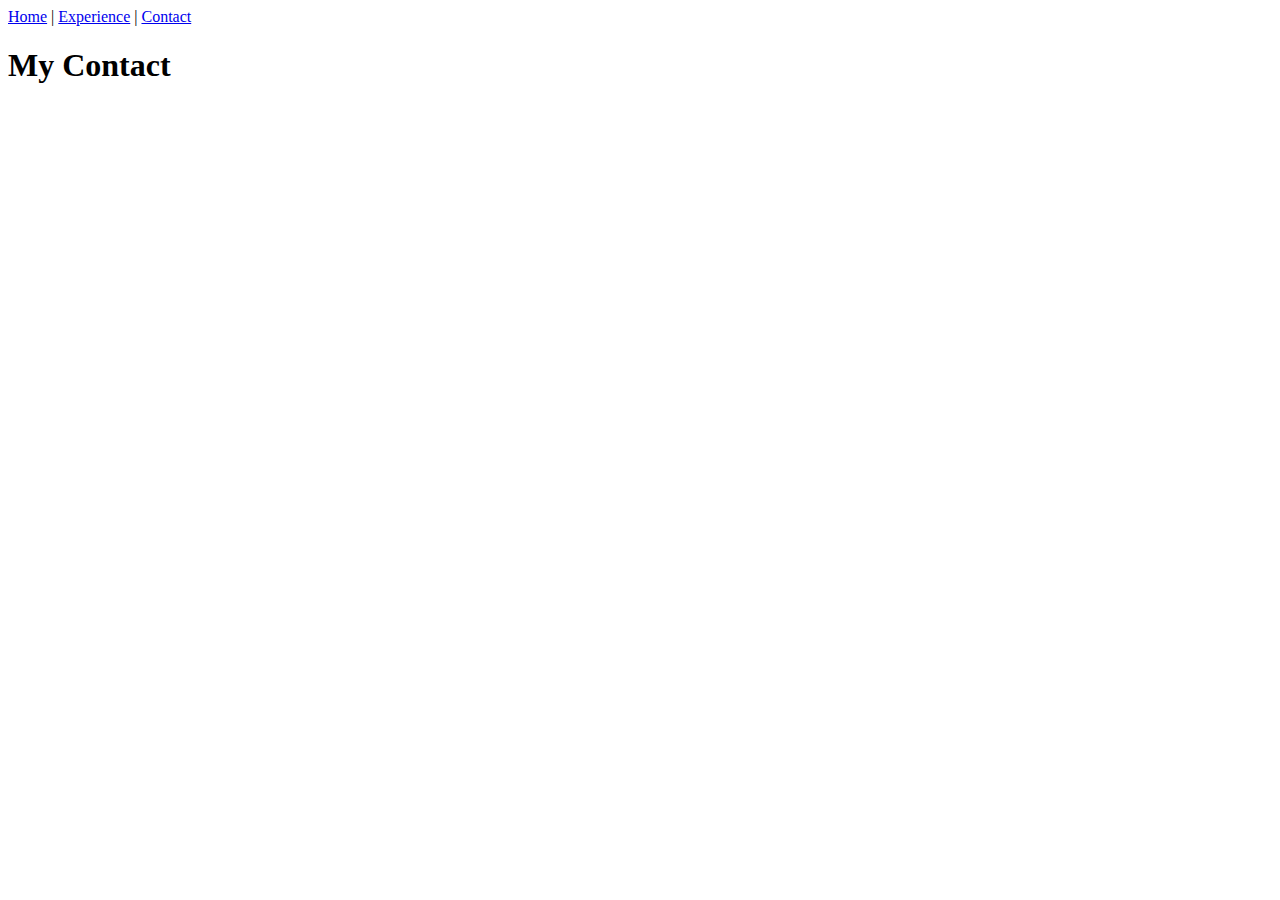
==== contact.html @ 08b33840 "เทสๆ" ====
<!DOCTYPE html>
<html lang="en">
<head>
    <meta charset="UTF-8">
    <meta name="viewport" content="width=device-width, initial-scale=1.0">
    <title>Contact</title>
</head>
<body>
    <div>
        <a href="index.html">Home</a>  |  <a href="experience.html">Experience</a> |  <a href="contact.html">Contact</a> 
    </div>
    <h1>My Contact</h1>
</body>
</html>
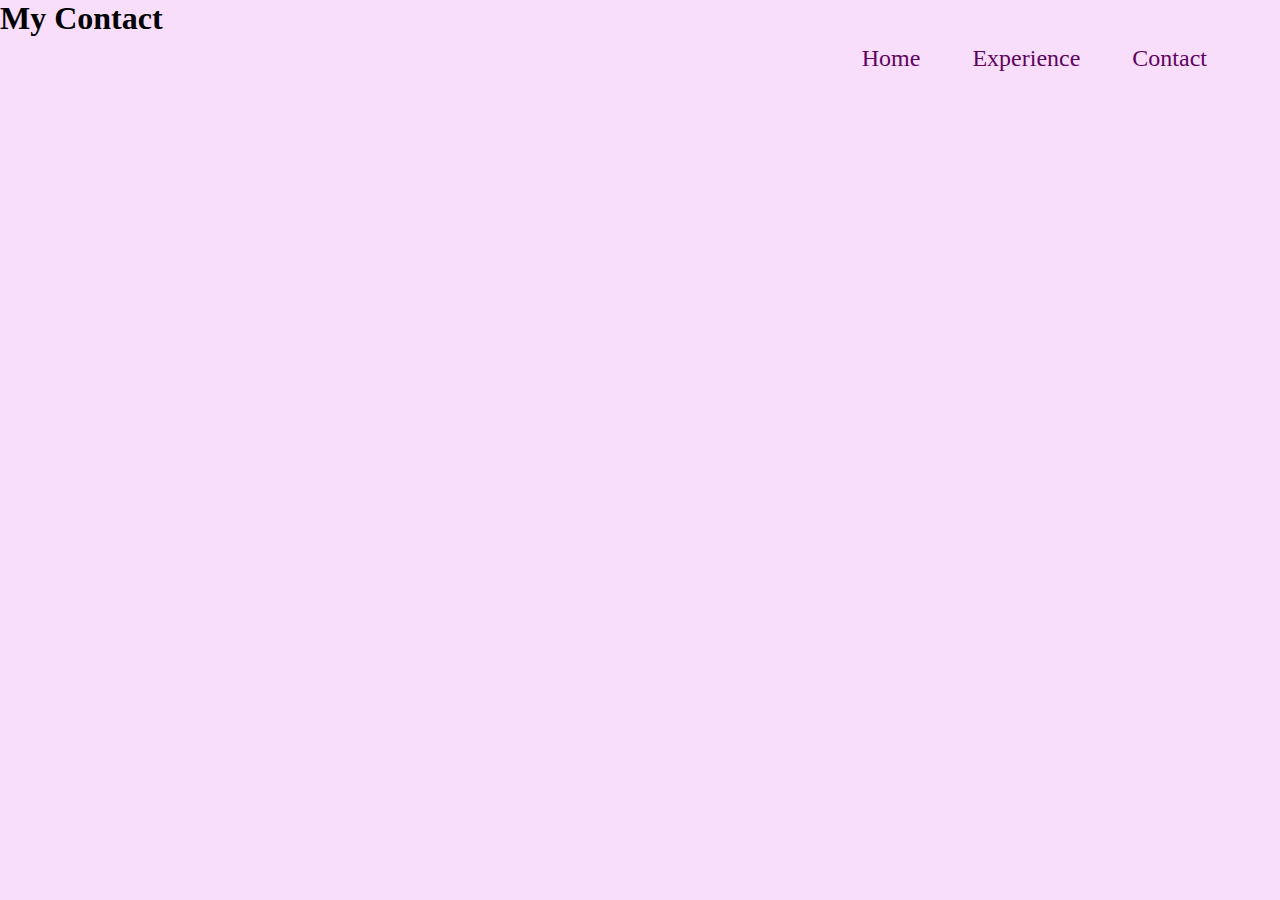
==== commit 8f3e8046: "update nidnoy" ====
--- a/contact.html
+++ b/contact.html
@@ -4,11 +4,18 @@
     <meta charset="UTF-8">
     <meta name="viewport" content="width=device-width, initial-scale=1.0">
     <title>Contact</title>
+    <link rel="stylesheet" href="./css/style.css">
 </head>
 <body>
-    <div>
-        <a href="index.html">Home</a>  |  <a href="experience.html">Experience</a> |  <a href="contact.html">Contact</a> 
-    </div>
+    <header>
+        <div class="main">
+            <ul>
+              <li><a href="index.html">Home</a></li>
+              <li><a href="experience.html">Experience</a></li>
+              <li><a href="contact.html">Contact</a></li>
+            </ul>
+        </div>
+      </header>
     <h1>My Contact</h1>
 </body>
 </html>--- a/css/style.css
+++ b/css/style.css
@@ -0,0 +1,55 @@
+*{
+    margin: 0px;
+    padding: 0px;
+    font-family: "Sanchez";
+}
+
+header{
+    background-color: rgb(234, 197, 238);
+}
+
+ul{
+    float: right;
+    margin-top: 45px;
+    margin-right: 50px;
+    min-height: 500px;
+    font-size: x-large;
+}
+
+ul li{
+    display: inline-block;
+}
+
+ul li a{
+    text-decoration: none;
+    color: rgb(97, 3, 97);
+    padding: 20px;
+    border: solid transparent;
+    transition: 0.5 ease;
+}
+
+ul li a:hover{
+    background-color: rgb(107, 74, 107);
+    color: rgb(255, 255, 255);
+}
+
+.myportfolio h1{
+    float: left;
+    font-size: 80px;
+    margin-left: 50px;
+    margin-top: 20px;
+}
+
+.main{
+    margin: auto
+}
+
+.introduce img{
+    position: absolute;
+    top: 15%;
+    left: 37%;
+}
+
+body{
+    background-color: rgb(249, 222, 252);
+}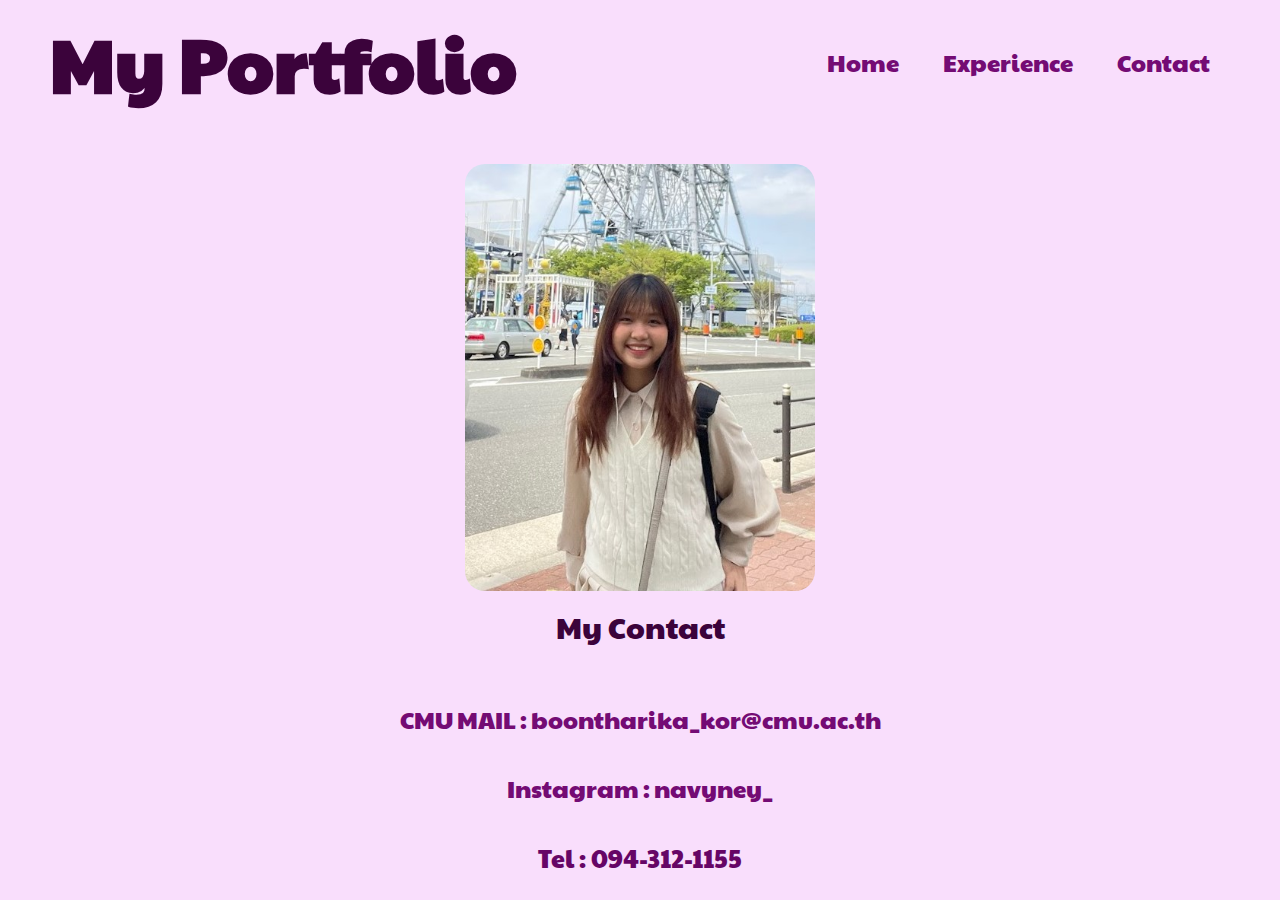
==== commit 5c82bf87: "all done!" ====
--- a/contact.html
+++ b/contact.html
@@ -1,21 +1,44 @@
 <!DOCTYPE html>
 <html lang="en">
-<head>
-    <meta charset="UTF-8">
-    <meta name="viewport" content="width=device-width, initial-scale=1.0">
-    <title>Contact</title>
+  <head>
+    <meta charset="UTF-8" />
+    <meta name="viewport" content="width=device-width, initial-scale=1.0" />
+    <title>Boontharika's Portfolio</title>
+    <link rel="preconnect" href="https://fonts.googleapis.com">
+    <link rel="preconnect" href="https://fonts.gstatic.com" crossorigin>
+    <link href="https://fonts.googleapis.com/css2?family=Paytone+One&family=Sanchez:ital@0;1&family=Sen:wght@400..800&family=Special+Elite&display=swap" rel="stylesheet">
     <link rel="stylesheet" href="./css/style.css">
-</head>
-<body>
-    <header>
-        <div class="main">
-            <ul>
-              <li><a href="index.html">Home</a></li>
-              <li><a href="experience.html">Experience</a></li>
-              <li><a href="contact.html">Contact</a></li>
-            </ul>
+    <link rel="stylesheet" href="https://cdnjs.cloudflare.com/ajax/libs/font-awesome/6.1.1/css/all.min.css" >
+  </head>
+  <body>
+      <div class="main">
+        <div class="myportfolio">
+          <h1>My Portfolio</h1>
         </div>
-      </header>
-    <h1>My Contact</h1>
-</body>
-</html>+
+          <ul>
+            <li><a href="index.html">Home</a></li>
+            <li><a href="experience.html">Experience</a></li>
+            <li><a href="contact.html">Contact</a></li>
+          </ul>
+      </div>
+
+      <div class="introduce">
+        <img src="./image/imageforlab002.jpg" alt="Nene pic">
+        <p>My Contact</p>
+      </div>
+
+      <ul class="mail">
+        <li><a href="mailto:boontharika_kor@cmu.ac.th">CMU MAIL : boontharika_kor@cmu.ac.th</a></li>
+      </ul>
+
+      <ul class="insta">
+        <li><a href="https://www.instagram.com/navyney_/">Instagram : navyney_</a></li>
+      </ul>
+
+      <div class="tel">
+        <p>Tel : 094-312-1155</p>
+      </div>
+      
+  </body>
+</html>
--- a/css/style.css
+++ b/css/style.css
@@ -1,18 +1,14 @@
 *{
     margin: 0px;
     padding: 0px;
-    font-family: "Sanchez";
-}
-
-header{
-    background-color: rgb(234, 197, 238);
+    font-family: "Paytone One", sans-serif;
 }
 
 ul{
     float: right;
     margin-top: 45px;
     margin-right: 50px;
-    min-height: 500px;
+    min-height: 30px;
     font-size: x-large;
 }
 
@@ -22,10 +18,9 @@
 
 ul li a{
     text-decoration: none;
-    color: rgb(97, 3, 97);
+    color: rgb(116, 11, 116);
     padding: 20px;
-    border: solid transparent;
-    transition: 0.5 ease;
+    border-radius: 20px;
 }
 
 ul li a:hover{
@@ -35,21 +30,171 @@
 
 .myportfolio h1{
     float: left;
-    font-size: 80px;
+    font-size: 75px;
     margin-left: 50px;
-    margin-top: 20px;
-}
-
-.main{
-    margin: auto
+    margin-top: 10px;
+    color: rgb(59, 3, 59);
+}
+
+.introduce{
+    text-align: center;
+    padding: 50px 0;
 }
 
 .introduce img{
-    position: absolute;
-    top: 15%;
-    left: 37%;
+    width: 80%;
+    max-width: 350px;
+    position: relative;
+    border-radius: 20px;
+}
+
+.introduce p{
+    font-size: 30px;
+    margin-top: 10px;
+    color: rgb(59, 3, 59);
 }
 
 body{
     background-color: rgb(249, 222, 252);
+    display: flex;
+    flex-direction: column;
+}
+
+.me{
+    text-align: center;
+    margin: 5px;
+}
+.me pre{
+    font-size: 25px;
+    color: rgb(102, 5, 102);
+    border: 2px solid;
+    border-radius: 20px;
+    display: inline-block;
+    width: fit-content;
+    padding: 15px;
+    white-space: pre-wrap;
+
+}
+
+.skill{
+    text-align: center;
+    margin: 20px;
+}
+.skill h3{
+    font-size: 28px;
+    color: rgb(59, 3, 59);
+    text-align: center;
+}
+
+.skill pre{
+    margin: 40px;
+    font-size: 25px;
+    color: rgb(102, 5, 102);
+    text-align: center;
+    border: 2px solid;
+    border-radius: 20px;
+    display: inline-block;
+    width: fit-content;
+    padding: 15px;
+    white-space: pre-wrap;
+}
+
+.example1{
+    margin: 20px;
+    text-align: center;
+}
+
+.example1 img{
+    width: 80%;
+    max-width: 550px;
+    position: relative;
+    border-radius: 10px;
+}
+
+.example2{
+    margin: 20px;
+    text-align: center;
+}
+
+.example2 img{
+    width: 80%;
+    max-width: 550px;
+    position: relative;
+    border-radius: 10px;
+}
+
+.example3{
+    margin: 20px;
+    text-align: center;
+}
+
+.example3 img{
+    width: 80%;
+    max-width: 550px;
+    position: relative;
+    border-radius: 10px;
+}
+
+.mail{
+    text-align: center;
+    margin: 5px;
+}
+
+.mail ul{
+    font-size: 25px;
+    color: rgb(102, 5, 102);
+    border: 2px solid;
+    border-radius: 20px;
+    display: inline-block;
+    width: fit-content;
+    padding: 15px;
+    white-space: pre-wrap;
+}
+
+.mail ul li{
+    display: inline-block;
+}
+
+.mail ul li a{
+    text-decoration: none;
+    color: rgb(116, 11, 116);
+    padding: 20px;
+    border-radius: 20px;
+}
+
+.insta{
+    text-align: center;
+    margin: 30px;
+}
+
+.insta ul{
+    font-size: 25px;
+    color: rgb(102, 5, 102);
+    border: 2px solid;
+    border-radius: 20px;
+    display: inline-block;
+    width: fit-content;
+    padding: 15px;
+    white-space: pre-wrap;
+}
+
+.insta ul li{
+    display: inline-block;
+}
+
+.insta ul li a{
+    text-decoration: none;
+    color: rgb(116, 11, 116);
+    padding: 20px;
+    border-radius: 20px;
+}
+
+.tel{
+    text-align: center;
+    margin: 5px;
+}
+
+.tel p{
+    font-size: 25px;
+    color: rgb(102, 5, 102);
 }